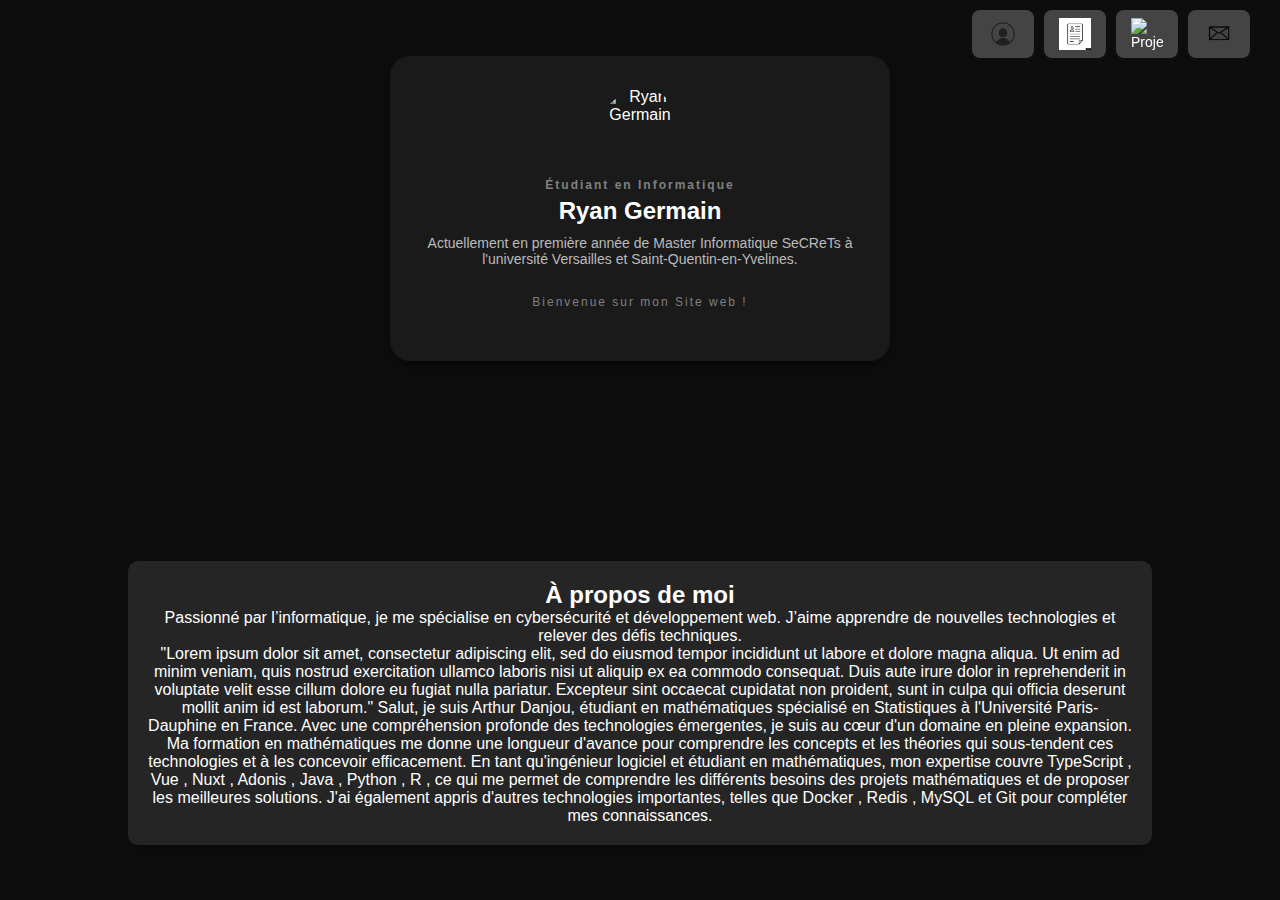
==== index.html @ cae589be "Passage en mode web statique" ====
<!DOCTYPE html>
<html lang="fr">
<head>
    <meta charset="UTF-8">
    <meta name="viewport" content="width=device-width, initial-scale=1.0">
    <title>Portfolio - Ryan Germain</title>
    <link rel="stylesheet" href="style.css">
    <script src="script.js"></script>
    <script src="https://ajax.googleapis.com/ajax/libs/jquery/3.7.1/jquery.min.js"></script>
</head>
<body id="body">
    <!-- Bannière fixe -->
    <div class="navbar">
        <div class="tooltip">
            <a href="index.html" class="nav-btn">
                <img src="images/_profile.png" alt="Accueil"> 
            </a>
            <span class="tooltip-text">Accueil</span>
        </div>        
        
        <div class="tooltip">
             <a href="cv.pdf" class="nav-btn"><img src="images/cv.png" alt="CV"></a>
            <span class="tooltip-text">Mon CV</span>
        </div>   
        
        <div class="tooltip">
             <a href="#projets" class="nav-btn"><img src="images/folder.png" alt="Projets"></a>
            <span class="tooltip-text">Mes Projets</span>
        </div>   
        
        <div class="tooltip">
            <a href="contact.html" class="nav-btn">
                <img src="images/_mail.png" alt="Contact">
            </a>
            <span class="tooltip-text">Contactez-moi !</span>
        </div>   
    </div>

    <div id="content">
        <div class="card">
            <!-- Photo de profil -->
            <div class="profile-pic">
                <img src="images/profile.png" alt="Ryan Germain">
            </div>
            <h2 class="subtitle">Étudiant en Informatique</h2>
            <h1 class="title">Ryan Germain</h1>
            <p class="description">
                Actuellement en première année de Master Informatique SeCReTs à l'université Versailles et Saint-Quentin-en-Yvelines.
            </p>
            </br>
            <p class="subtitle">
                Bienvenue sur mon Site web !
            </p>

            <!-- Boutons sociaux -->
            <div class="buttons" id="contacts">
            </div>
        </div>

        <!-- Bloc de texte en dessous, avec un ID "about" -->
        <div id="about" class="text-block">
            <h2>À propos de moi</h2>
            <p>
                Passionné par l’informatique, je me spécialise en cybersécurité et développement web.
                J’aime apprendre de nouvelles technologies et relever des défis techniques.
            </p>
            <p>
                "Lorem ipsum dolor sit amet, consectetur adipiscing elit, sed do eiusmod tempor incididunt ut labore et dolore magna aliqua. Ut enim ad minim veniam, quis nostrud exercitation ullamco laboris nisi ut aliquip ex ea commodo consequat. Duis aute irure dolor in reprehenderit in voluptate velit esse cillum dolore eu fugiat nulla pariatur. Excepteur sint occaecat cupidatat non proident, sunt in culpa qui officia deserunt mollit anim id est laborum."

                Salut, je suis Arthur Danjou, étudiant en mathématiques spécialisé en Statistiques à l'Université Paris-Dauphine en France.

                Avec une compréhension profonde des technologies émergentes, je suis au cœur d'un domaine en pleine expansion. Ma formation en mathématiques me donne une longueur d'avance pour comprendre les concepts et les théories qui sous-tendent ces technologies et à les concevoir efficacement.
                
                En tant qu'ingénieur logiciel et étudiant en mathématiques, mon expertise couvre 
                TypeScript
                , 
                Vue
                , 
                Nuxt
                , 
                Adonis
                , 
                Java
                , 
                Python
                , 
                R
                , ce qui me permet de comprendre les différents besoins des projets mathématiques et de proposer les meilleures solutions. J'ai également appris d'autres technologies importantes, telles que 
                Docker
                , 
                Redis
                , 
                MySQL
                 et 
                Git
                 pour compléter mes connaissances.
            </p>
        </div>
    </div>
</body>
</html>
---- style.css ----
/* Navbar fixe */
.navbar {
    position: fixed;
    top: 0;
    right: 20px;
    /*background: rgba(26, 26, 26, 0.8);*/
    padding: 10px;
    border-radius: 10px;
    display: flex;
    gap: 10px;
    z-index: 1000;
}

/* Style des boutons navbar */
.nav-btn {
    background: #444;
    color: white;
    border: none;
    padding: 8px 15px;
    border-radius: 8px;
    cursor: pointer;
    font-size: 14px;
    transition: 0.3s;
    text-decoration: none;
    display: flex;
    align-items: center;
    gap: 8px;
}

.nav-btn img {
    width: 32px;
    height: 32px;
}

.nav-btn:hover {
    background: #666;
}

/* Global */
* {
    margin: 0;
    padding: 0;
    box-sizing: border-box;
    font-family: Arial, sans-serif;
}

body {
    background-color: #0d0d0d;
    color: white;
    display: flex;
    flex-direction: column;
    align-items: center;
    height: 200vh;
}

/* Carte principale */
.card {
    background-color: #1a1a1a;
    padding: 2rem;
    border-radius: 20px;
    text-align: center;
    width: 500px;
    margin: 100px auto; /* Centre horizontalement et garde un espace en haut */
    box-shadow: 0 4px 10px rgba(0, 0, 0, 0.5);
}



/* Photo de profil */
.profile-pic {
    width: 80px;
    height: 80px;
    margin: 0 auto 10px;
    border-radius: 50%;
    overflow: hidden;
    display: flex;
    justify-content: center;
    align-items: center;
}

.profile-pic img {
    width: 100%;
    height: 100%;
    object-fit: cover;
}

/* Titres */
.subtitle {
    color: gray;
    font-size: 12px;
    letter-spacing: 2px;
    margin-bottom: 5px;
}

.title {
    font-size: 24px;
    font-weight: bold;
}

.description {
    font-size: 14px;
    color: #bbb;
    margin: 10px 0;
}

/* Boutons */
.buttons {
    margin-top: 20px;
    display: flex;
    flex-direction: column;
    gap: 10px;
    width: 300px;
}

.btn {
    display: flex;
    align-items: center;
    gap: 10px;
    padding: 12px 20px;
    border-radius: 50px;
    font-size: 14px;
    color: white;
    text-decoration: none;
    font-weight: bold;
    transition: 0.3s;
    cursor: pointer;
    border: none;
}

.btn img {
    width: 40px;
    height: 40px;
}


.text-block {
    width: 80%;
    margin: 100px auto;
    padding: 20px;
    background: rgba(255, 255, 255, 0.1);
    color: white;
    text-align: center;
    border-radius: 10px;
    box-shadow: 0 4px 10px rgba(0, 0, 0, 0.2);
}

html {
    scroll-behavior: smooth;
}

/* Style du tooltip */
.tooltip {
    position: relative;
    display: inline-block;
}

/* Contenu du tooltip (caché par défaut) */
.tooltip .tooltip-text {
    visibility: hidden;
    background-color: rgba(0, 0, 0, 0.8);
    color: #fff;
    text-align: center;
    padding: 5px 10px;
    border-radius: 5px;
    position: absolute;
    bottom: -30px; /* Position sous le bouton */
    left: 50%;
    transform: translateX(-50%);
    white-space: nowrap;
    font-size: 14px;
    opacity: 0;
    transition: opacity 0.3s ease-in-out;
}

/* Affichage du tooltip au survol */
.tooltip:hover .tooltip-text {
    visibility: visible;
    opacity: 1;
}


html, body {
    height: 100%;
    overflow-x: hidden; /* Empêche le scroll horizontal */
    overflow-y: auto; /* Permet uniquement le scroll si nécessaire */
}


#content {
    min-height: calc(100vh - 80px); /* Hauteur de l'écran - taille de la navbar */
    display: flex;
    flex-direction: column;
    align-items: center;
    justify-content: center;
}


/* Couleurs des boutons */
.blue { background-color: #52aedf; }
.blue:hover { background-color: #005f8f; }

.purple { background-color: #6a0dad; }
.purple:hover { background-color: #570a91; }

.red { background-color: #dd2443; }
.red:hover { background-color: #a4031f; }

.dark { background-color: #333; }
.dark:hover { background-color: #555; }
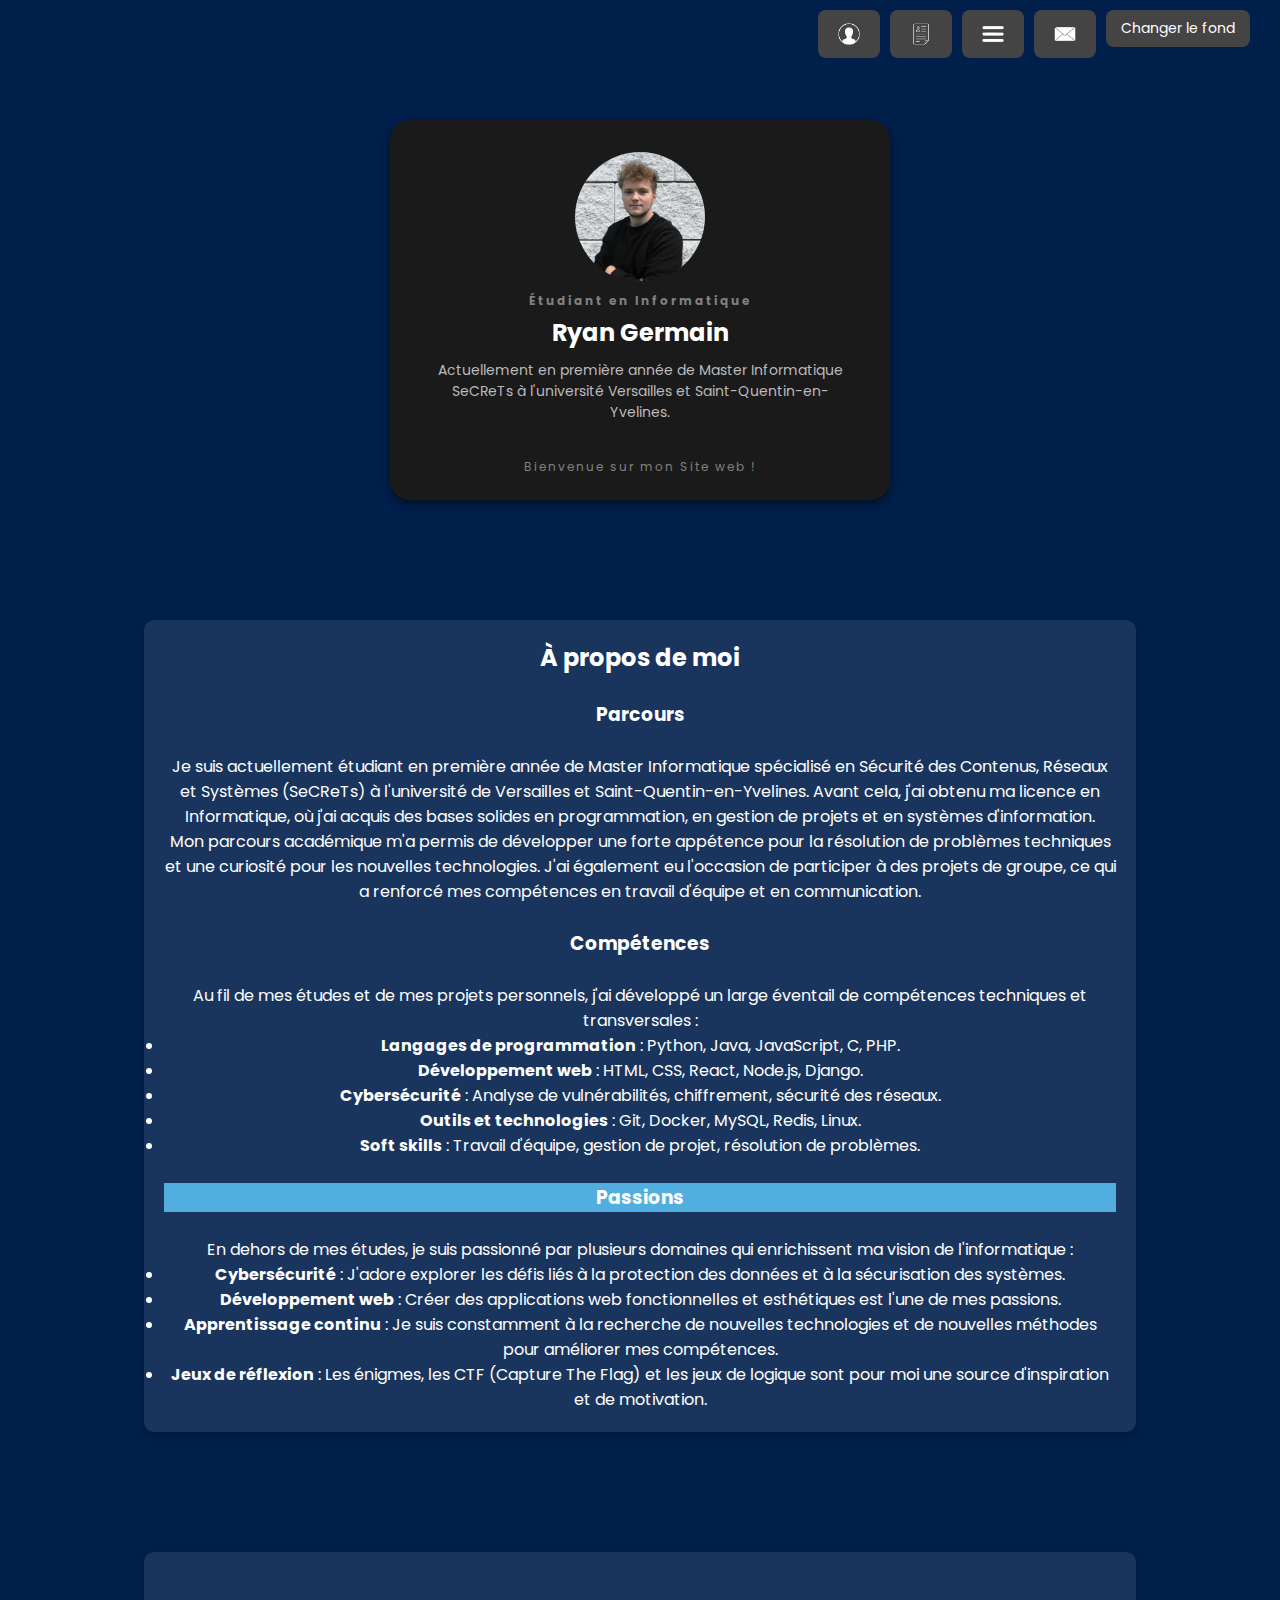
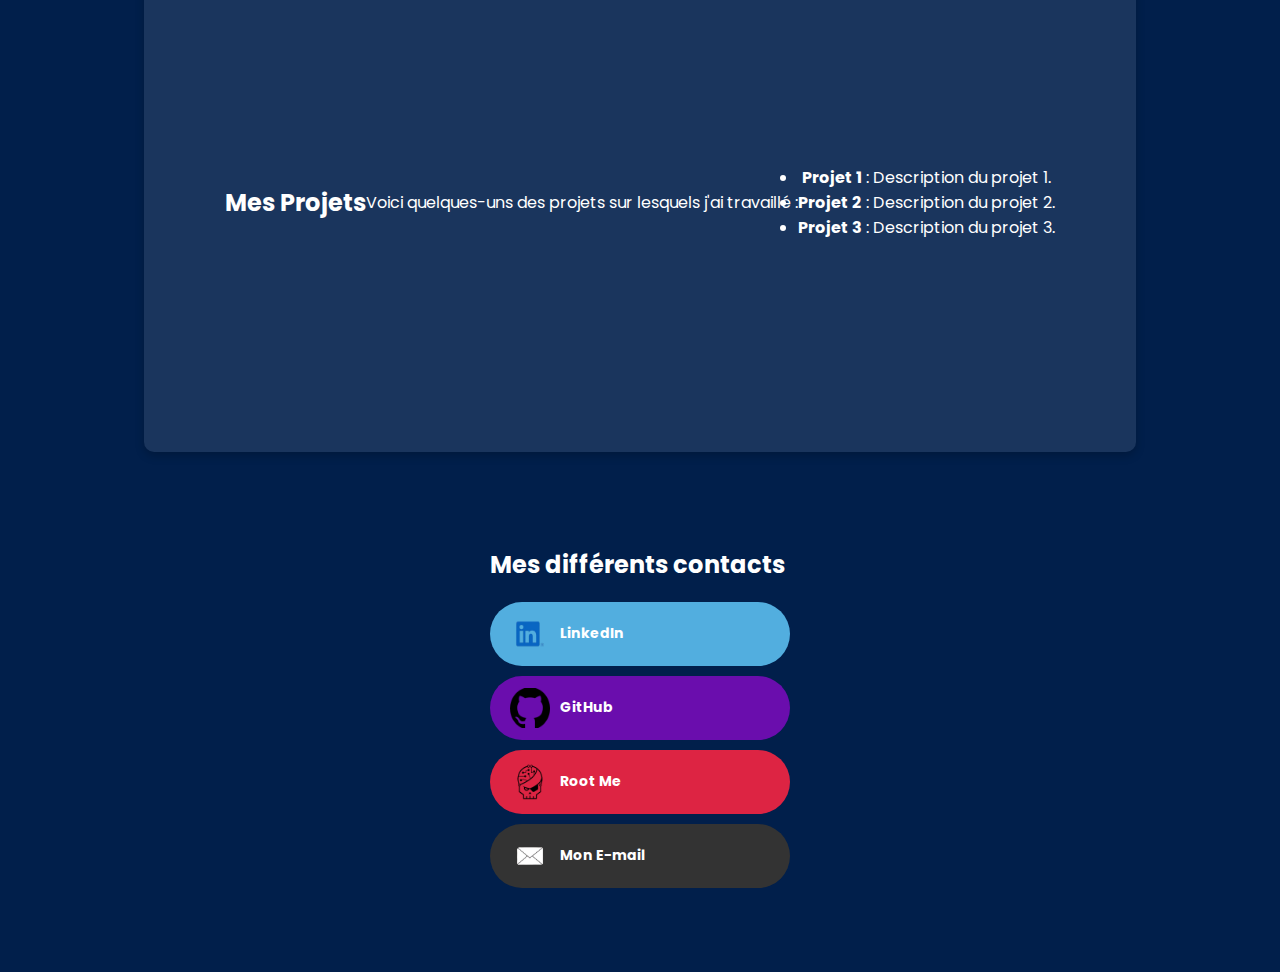
==== commit e1c0b61a: "Avancé du portfolio 70%" ====
--- a/index.html
+++ b/index.html
@@ -12,10 +12,10 @@
     <!-- Bannière fixe -->
     <div class="navbar">
         <div class="tooltip">
-            <a href="index.html" class="nav-btn">
+            <a id="accueilBtn" class="nav-btn">
                 <img src="images/_profile.png" alt="Accueil"> 
             </a>
-            <span class="tooltip-text">Accueil</span>
+            <span class="tooltip-text">Profile</span>
         </div>        
         
         <div class="tooltip">
@@ -24,23 +24,30 @@
         </div>   
         
         <div class="tooltip">
-             <a href="#projets" class="nav-btn"><img src="images/folder.png" alt="Projets"></a>
+             <a id="projet" class="nav-btn"><img src="images/burgermenu.png" alt="Projets"></a>
             <span class="tooltip-text">Mes Projets</span>
         </div>   
         
         <div class="tooltip">
-            <a href="contact.html" class="nav-btn">
-                <img src="images/_mail.png" alt="Contact">
+            <a id="contactBtn" class="nav-btn">
+                <img src="images/abc.png" alt="Contact">
             </a>
             <span class="tooltip-text">Contactez-moi !</span>
         </div>   
+
+        <div class="tooltip">
+             <button id="toggleTheme" class="nav-btn">Changer le fond</button>
+        </div> 
+       
+
     </div>
 
-    <div id="content">
+    <div id="content" id="top">
+        <!-- Carte principale -->
         <div class="card">
             <!-- Photo de profil -->
             <div class="profile-pic">
-                <img src="images/profile.png" alt="Ryan Germain">
+                <img src="images/moi.png" alt="Ryan Germain">
             </div>
             <h2 class="subtitle">Étudiant en Informatique</h2>
             <h1 class="title">Ryan Germain</h1>
@@ -57,44 +64,84 @@
             </div>
         </div>
 
-        <!-- Bloc de texte en dessous, avec un ID "about" -->
+        <!-- Section "À propos de moi" -->
         <div id="about" class="text-block">
             <h2>À propos de moi</h2>
+            </br>
+            <!-- Parcours -->
+            <h3>Parcours</h3>
+        </br>
             <p>
-                Passionné par l’informatique, je me spécialise en cybersécurité et développement web.
-                J’aime apprendre de nouvelles technologies et relever des défis techniques.
+                Je suis actuellement étudiant en première année de Master Informatique spécialisé en Sécurité des Contenus, Réseaux et Systèmes (SeCReTs) à l'université de Versailles et Saint-Quentin-en-Yvelines. Avant cela, j'ai obtenu ma licence en Informatique, où j'ai acquis des bases solides en programmation, en gestion de projets et en systèmes d'information.
             </p>
             <p>
-                "Lorem ipsum dolor sit amet, consectetur adipiscing elit, sed do eiusmod tempor incididunt ut labore et dolore magna aliqua. Ut enim ad minim veniam, quis nostrud exercitation ullamco laboris nisi ut aliquip ex ea commodo consequat. Duis aute irure dolor in reprehenderit in voluptate velit esse cillum dolore eu fugiat nulla pariatur. Excepteur sint occaecat cupidatat non proident, sunt in culpa qui officia deserunt mollit anim id est laborum."
+                Mon parcours académique m'a permis de développer une forte appétence pour la résolution de problèmes techniques et une curiosité pour les nouvelles technologies. J'ai également eu l'occasion de participer à des projets de groupe, ce qui a renforcé mes compétences en travail d'équipe et en communication.
+            </p>
+        </br>
+            <!-- Compétences -->
+            <h3>Compétences</h3>
+        </br>
+            <p>
+                Au fil de mes études et de mes projets personnels, j'ai développé un large éventail de compétences techniques et transversales :
+            </p>
+            <ul>
+                <li><strong>Langages de programmation</strong> : Python, Java, JavaScript, C, PHP.</li>
+                <li><strong>Développement web</strong> : HTML, CSS, React, Node.js, Django.</li>
+                <li><strong>Cybersécurité</strong> : Analyse de vulnérabilités, chiffrement, sécurité des réseaux.</li>
+                <li><strong>Outils et technologies</strong> : Git, Docker, MySQL, Redis, Linux.</li>
+                <li><strong>Soft skills</strong> : Travail d'équipe, gestion de projet, résolution de problèmes.</li>
+            </ul>
 
-                Salut, je suis Arthur Danjou, étudiant en mathématiques spécialisé en Statistiques à l'Université Paris-Dauphine en France.
+        </br>
+            <!-- Passions -->
+            <h3 class = "blue">Passions</h3>
+        </br>
+        <div id="passions" ></div>
+            <p>
+                En dehors de mes études, je suis passionné par plusieurs domaines qui enrichissent ma vision de l'informatique :
+            </p>
+            <ul>
+                <li><strong>Cybersécurité</strong> : J'adore explorer les défis liés à la protection des données et à la sécurisation des systèmes.</li>
+                <li><strong>Développement web</strong> : Créer des applications web fonctionnelles et esthétiques est l'une de mes passions.</li>
+                <li><strong>Apprentissage continu</strong> : Je suis constamment à la recherche de nouvelles technologies et de nouvelles méthodes pour améliorer mes compétences.</li>
+                <li><strong>Jeux de réflexion</strong> : Les énigmes, les CTF (Capture The Flag) et les jeux de logique sont pour moi une source d'inspiration et de motivation.</li>
+            </ul>
+        </div>
 
-                Avec une compréhension profonde des technologies émergentes, je suis au cœur d'un domaine en pleine expansion. Ma formation en mathématiques me donne une longueur d'avance pour comprendre les concepts et les théories qui sous-tendent ces technologies et à les concevoir efficacement.
-                
-                En tant qu'ingénieur logiciel et étudiant en mathématiques, mon expertise couvre 
-                TypeScript
-                , 
-                Vue
-                , 
-                Nuxt
-                , 
-                Adonis
-                , 
-                Java
-                , 
-                Python
-                , 
-                R
-                , ce qui me permet de comprendre les différents besoins des projets mathématiques et de proposer les meilleures solutions. J'ai également appris d'autres technologies importantes, telles que 
-                Docker
-                , 
-                Redis
-                , 
-                MySQL
-                 et 
-                Git
-                 pour compléter mes connaissances.
+        <!-- Section "Projets" -->
+        <div id="projets" class="text-block">
+            <h2>Mes Projets</h2>
+            <p>
+                Voici quelques-uns des projets sur lesquels j'ai travaillé :
             </p>
+            <ul>
+                <li><strong>Projet 1</strong> : Description du projet 1.</li>
+                <li><strong>Projet 2</strong> : Description du projet 2.</li>
+                <li><strong>Projet 3</strong> : Description du projet 3.</li>
+            </ul>
+        </div>
+
+        <div id="content_contact">
+        
+            <!-- Boutons sociaux -->
+            <div class="buttons" id="contacts"><p>
+                <h2>
+                    Mes différents contacts
+                </h2>
+            </p>
+                <a href="https://www.linkedin.com/in/germainryan/" class="btn blue" target="_blank">
+                    <img src="images/_linkedin.png" alt="LinkedIn"> LinkedIn
+                </a>
+                <a href="https://github.com/NayrGermain" class="btn purple" target="_blank">
+                    <img src="images/_github.png" alt="GitHub"> GitHub
+                </a>
+                <a href="https://www.root-me.org/Nayr-967607" class="btn red" target="_blank">
+                    <img src="images/_rootme.png" alt="Root Me"> Root Me
+                </a>
+                <a href="mailto:ryangermain.2004@gmail.com" class="btn dark">
+                    <img src="images/abc.png" alt="Email"> Mon E-mail
+                </a>
+            </div>
         </div>
     </div>
 </body>
--- a/style.css
+++ b/style.css
@@ -1,9 +1,9 @@
+@import url('https://fonts.googleapis.com/css2?family=Poppins:wght@300;400;600&display=swap');
 /* Navbar fixe */
 .navbar {
     position: fixed;
     top: 0;
     right: 20px;
-    /*background: rgba(26, 26, 26, 0.8);*/
     padding: 10px;
     border-radius: 10px;
     display: flex;
@@ -41,16 +41,37 @@
     margin: 0;
     padding: 0;
     box-sizing: border-box;
-    font-family: Arial, sans-serif;
-}
+    font-family: 'Poppins', sans-serif;
+}
+
+
+@keyframes gradientAnimation {
+    0% { background-position: 0% 50%; }
+    50% { background-position: 100% 50%; }
+    100% { background-position: 0% 50%; }
+}
+
 
 body {
-    background-color: #0d0d0d;
-    color: white;
-    display: flex;
-    flex-direction: column;
-    align-items: center;
-    height: 200vh;
+    background:#011f4b; /* Couleur de fond par défaut */
+    background-image: linear-gradient(45deg, #010556, #1c377b, #281756, #2a074d);
+    background-size: 600% 600%;
+    color: white;
+    display: block;
+    height: 100vh;
+    margin: 0;
+    padding-top: 80px;
+    transition: background-image 1s ease-in-out; /* Transition sur background-image uniquement */
+}
+
+/* Mode gradient */
+.gradient-bg {
+    animation: gradientAnimation 16s ease infinite;
+}
+
+/* Mode noir */
+.black-bg {
+    background-image: none; /* Supprime uniquement l’image */
 }
 
 /* Carte principale */
@@ -59,17 +80,17 @@
     padding: 2rem;
     border-radius: 20px;
     text-align: center;
+    justify-content: center;
     width: 500px;
-    margin: 100px auto; /* Centre horizontalement et garde un espace en haut */
+    height: 380px;
+    margin: 20px auto; /* Centre horizontalement et garde un espace en haut */
     box-shadow: 0 4px 10px rgba(0, 0, 0, 0.5);
 }
-
-
 
 /* Photo de profil */
 .profile-pic {
-    width: 80px;
-    height: 80px;
+    width: 130px;
+    height: 130px;
     margin: 0 auto 10px;
     border-radius: 50%;
     overflow: hidden;
@@ -132,10 +153,10 @@
     height: 40px;
 }
 
-
+/* Section "À propos de moi" */
 .text-block {
     width: 80%;
-    margin: 100px auto;
+    margin: 120px auto; /* Réduire la marge pour éviter la coupure */
     padding: 20px;
     background: rgba(255, 255, 255, 0.1);
     color: white;
@@ -144,17 +165,12 @@
     box-shadow: 0 4px 10px rgba(0, 0, 0, 0.2);
 }
 
-html {
-    scroll-behavior: smooth;
-}
-
-/* Style du tooltip */
+/* Tooltip */
 .tooltip {
     position: relative;
     display: inline-block;
 }
 
-/* Contenu du tooltip (caché par défaut) */
 .tooltip .tooltip-text {
     visibility: hidden;
     background-color: rgba(0, 0, 0, 0.8);
@@ -163,7 +179,7 @@
     padding: 5px 10px;
     border-radius: 5px;
     position: absolute;
-    bottom: -30px; /* Position sous le bouton */
+    bottom: -30px;
     left: 50%;
     transform: translateX(-50%);
     white-space: nowrap;
@@ -172,29 +188,11 @@
     transition: opacity 0.3s ease-in-out;
 }
 
-/* Affichage du tooltip au survol */
 .tooltip:hover .tooltip-text {
     visibility: visible;
     opacity: 1;
 }
 
-
-html, body {
-    height: 100%;
-    overflow-x: hidden; /* Empêche le scroll horizontal */
-    overflow-y: auto; /* Permet uniquement le scroll si nécessaire */
-}
-
-
-#content {
-    min-height: calc(100vh - 80px); /* Hauteur de l'écran - taille de la navbar */
-    display: flex;
-    flex-direction: column;
-    align-items: center;
-    justify-content: center;
-}
-
-
 /* Couleurs des boutons */
 .blue { background-color: #52aedf; }
 .blue:hover { background-color: #005f8f; }
@@ -207,3 +205,30 @@
 
 .dark { background-color: #333; }
 .dark:hover { background-color: #555; }
+
+/* Contenu principal */
+#content {
+    min-height: calc(100vh - 80px);
+    transition: opacity 0.3s ease-in-out; /* Hauteur de l'écran - taille de la navbar */
+    margin: 0 auto; /* Centrer le contenu */
+    padding: 20px; /* Ajouter un peu de padding */
+}
+#content_contact {
+    height: 500px;
+    display: flex;
+    align-items: center;
+    transition: opacity 0.3s ease-in-out;
+    justify-content: center;
+    margin: 0 auto; /* Centrer le contenu */
+    padding: 20px; /* Ajouter un peu de padding */
+}
+
+#projets {
+    height: 500px;
+    display: flex;
+    align-items: center;
+    transition: opacity 0.3s ease-in-out;
+    justify-content: center;
+    margin: 0 auto; /* Centrer le contenu */
+    padding: 20px; /* Ajouter un peu de padding */
+}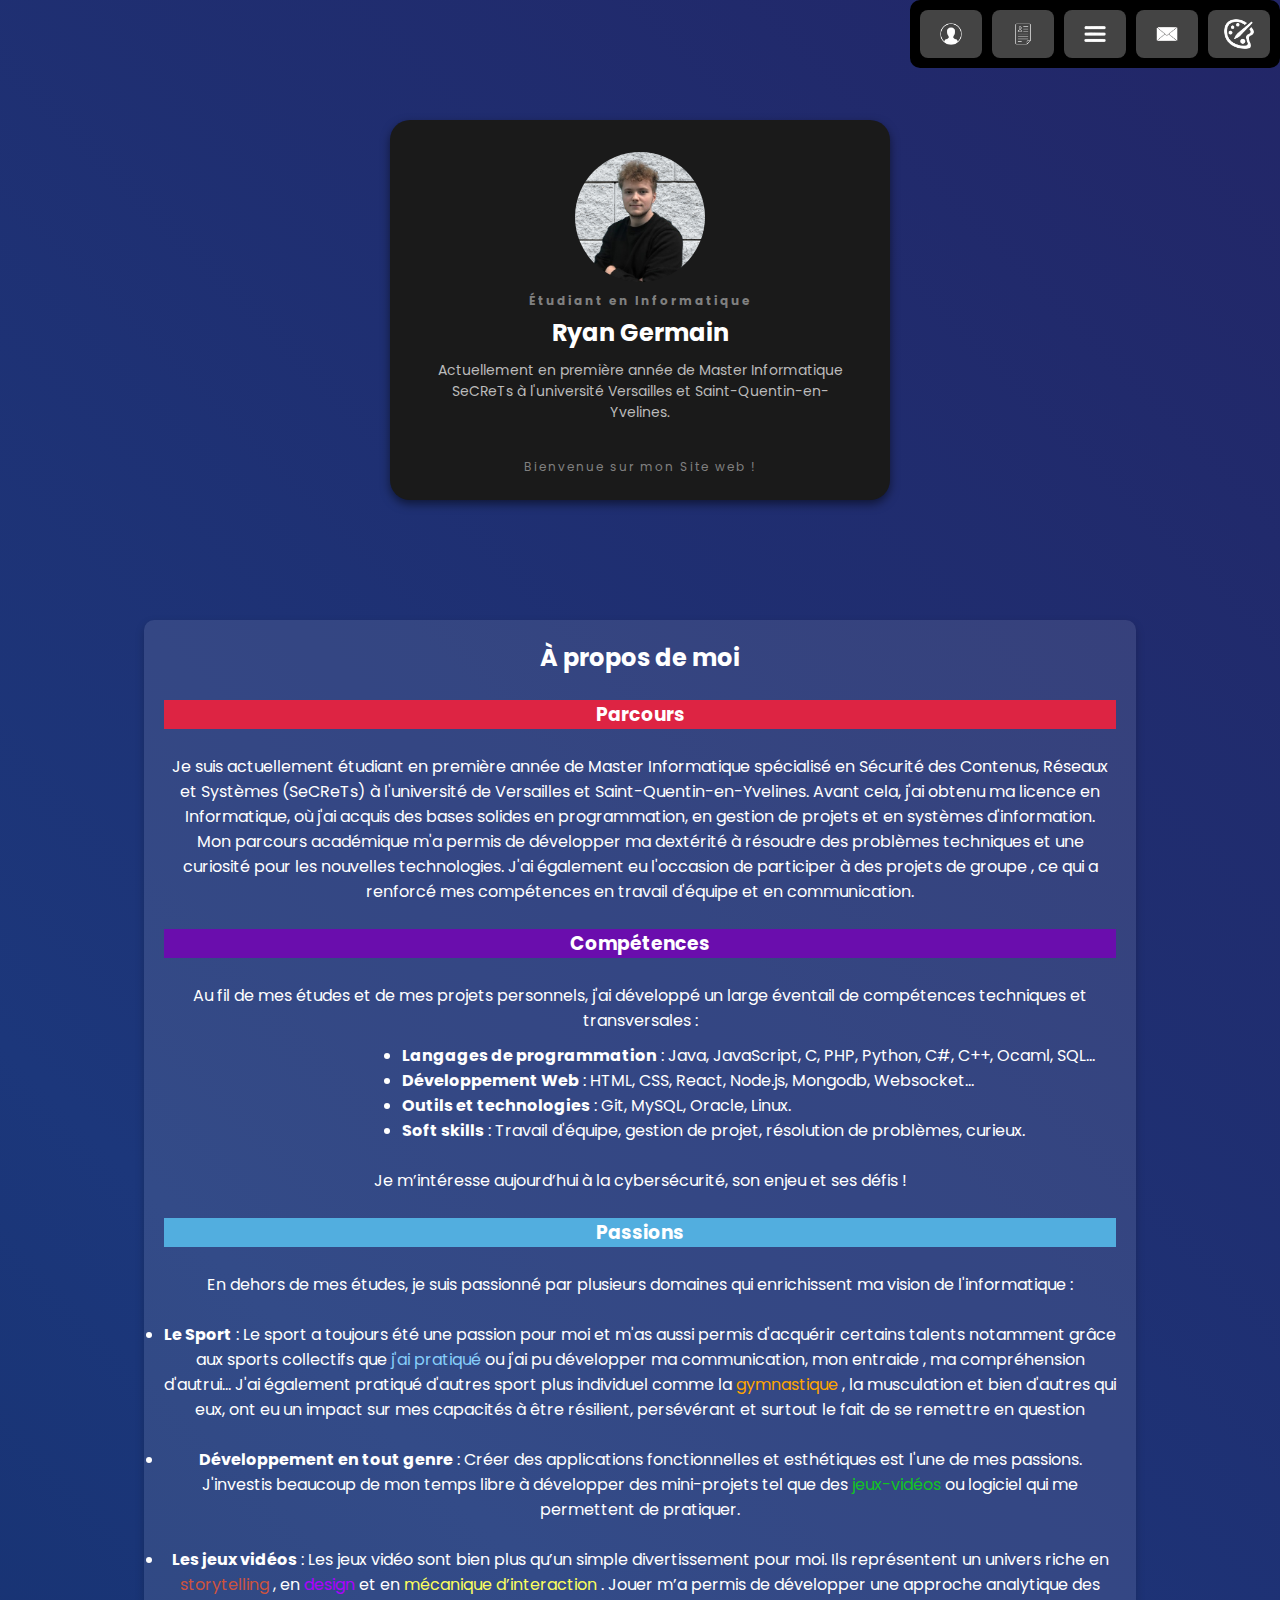
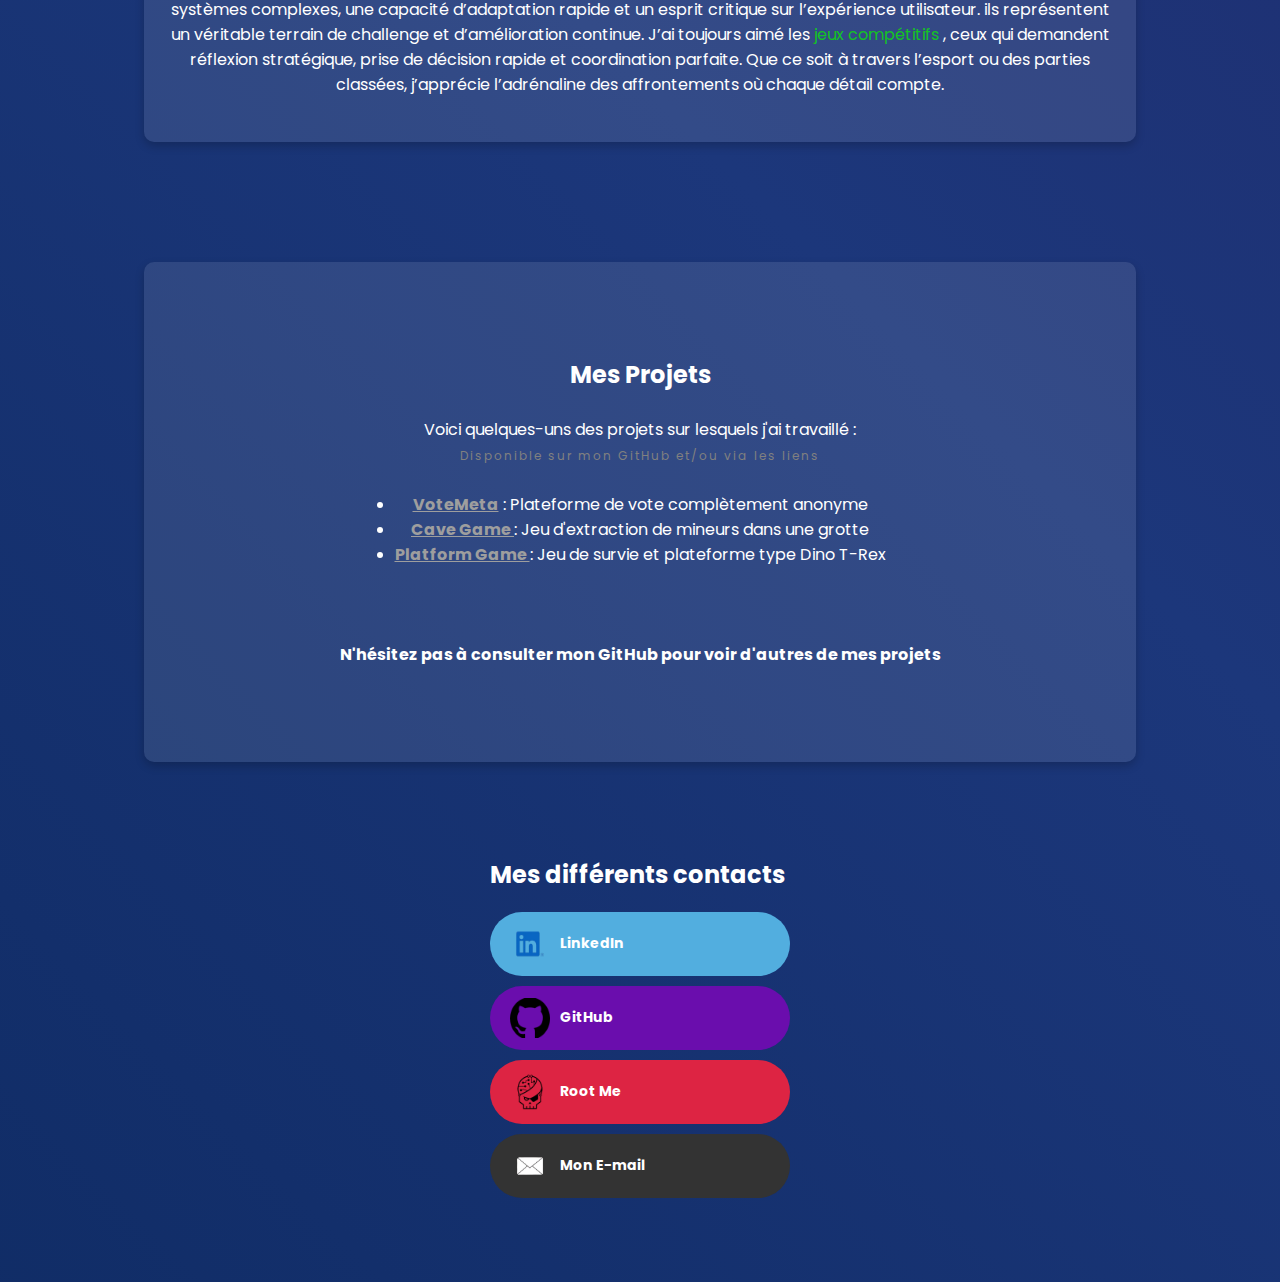
==== commit 03147469: "Version a jour du 12/03/2025" ====
--- a/index.html
+++ b/index.html
@@ -8,7 +8,7 @@
     <script src="script.js"></script>
     <script src="https://ajax.googleapis.com/ajax/libs/jquery/3.7.1/jquery.min.js"></script>
 </head>
-<body id="body">
+<body id="body" class = "gradient-bg">
     <!-- Bannière fixe -->
     <div class="navbar">
         <div class="tooltip">
@@ -19,7 +19,7 @@
         </div>        
         
         <div class="tooltip">
-             <a href="cv.pdf" class="nav-btn"><img src="images/cv.png" alt="CV"></a>
+             <a href="cv1.pdf" class="nav-btn"><img src="images/cv.png" alt="CV"></a>
             <span class="tooltip-text">Mon CV</span>
         </div>   
         
@@ -36,7 +36,8 @@
         </div>   
 
         <div class="tooltip">
-             <button id="toggleTheme" class="nav-btn">Changer le fond</button>
+             <a id="toggleTheme" class="nav-btn"> <img src="images/color.png" alt="color"></a>
+             <span class="tooltip-text">Changer le fond</span>
         </div> 
        
 
@@ -69,28 +70,37 @@
             <h2>À propos de moi</h2>
             </br>
             <!-- Parcours -->
-            <h3>Parcours</h3>
-        </br>
-            <p>
-                Je suis actuellement étudiant en première année de Master Informatique spécialisé en Sécurité des Contenus, Réseaux et Systèmes (SeCReTs) à l'université de Versailles et Saint-Quentin-en-Yvelines. Avant cela, j'ai obtenu ma licence en Informatique, où j'ai acquis des bases solides en programmation, en gestion de projets et en systèmes d'information.
-            </p>
-            <p>
-                Mon parcours académique m'a permis de développer une forte appétence pour la résolution de problèmes techniques et une curiosité pour les nouvelles technologies. J'ai également eu l'occasion de participer à des projets de groupe, ce qui a renforcé mes compétences en travail d'équipe et en communication.
+            <h3 class ="red">Parcours</h3>
+        </br>
+            <p>
+                Je suis actuellement étudiant en première année de Master Informatique spécialisé en Sécurité des Contenus, Réseaux et Systèmes (SeCReTs) à l'université de Versailles et Saint-Quentin-en-Yvelines. 
+                Avant cela, j'ai obtenu ma licence en Informatique, où j'ai acquis des bases solides en programmation, en gestion de projets et en systèmes d'information.
+            </p>
+            <p>
+                Mon parcours académique m'a permis de développer ma dextérité à résoudre des problèmes techniques 
+                et une curiosité pour les nouvelles technologies. J'ai également eu l'occasion de participer à des projets de groupe
+                , ce qui a renforcé mes compétences en travail d'équipe et en communication.
             </p>
         </br>
             <!-- Compétences -->
-            <h3>Compétences</h3>
-        </br>
+            <h3 class ="purple">Compétences</h3>
+        </br>
+        
             <p>
                 Au fil de mes études et de mes projets personnels, j'ai développé un large éventail de compétences techniques et transversales :
             </p>
+            <div id = "skills">
             <ul>
-                <li><strong>Langages de programmation</strong> : Python, Java, JavaScript, C, PHP.</li>
-                <li><strong>Développement web</strong> : HTML, CSS, React, Node.js, Django.</li>
-                <li><strong>Cybersécurité</strong> : Analyse de vulnérabilités, chiffrement, sécurité des réseaux.</li>
-                <li><strong>Outils et technologies</strong> : Git, Docker, MySQL, Redis, Linux.</li>
-                <li><strong>Soft skills</strong> : Travail d'équipe, gestion de projet, résolution de problèmes.</li>
+                <li><strong>Langages de programmation</strong> : Java, JavaScript, C, PHP, Python, C#, C++, Ocaml, SQL...</li>
+                <li><strong>Développement Web</strong> : HTML, CSS, React, Node.js, Mongodb, Websocket...</li>
+                <li><strong>Outils et technologies</strong> : Git, MySQL, Oracle, Linux.</li>
+                <li><strong>Soft skills</strong> : Travail d'équipe, gestion de projet, résolution de problèmes, curieux.</li>
             </ul>
+        </div>
+        <br>
+        <p>
+            Je m’intéresse aujourd’hui à la cybersécurité, son enjeu et ses défis !
+        </p>
 
         </br>
             <!-- Passions -->
@@ -99,26 +109,96 @@
         <div id="passions" ></div>
             <p>
                 En dehors de mes études, je suis passionné par plusieurs domaines qui enrichissent ma vision de l'informatique :
-            </p>
+            </p></br>
             <ul>
-                <li><strong>Cybersécurité</strong> : J'adore explorer les défis liés à la protection des données et à la sécurisation des systèmes.</li>
-                <li><strong>Développement web</strong> : Créer des applications web fonctionnelles et esthétiques est l'une de mes passions.</li>
-                <li><strong>Apprentissage continu</strong> : Je suis constamment à la recherche de nouvelles technologies et de nouvelles méthodes pour améliorer mes compétences.</li>
-                <li><strong>Jeux de réflexion</strong> : Les énigmes, les CTF (Capture The Flag) et les jeux de logique sont pour moi une source d'inspiration et de motivation.</li>
-            </ul>
+                <li><strong>Le Sport</strong> : Le sport a toujours été une passion pour moi et m'as aussi permis d'acquérir certains talents notamment
+                grâce aux sports collectifs que 
+
+                <div class="tooltip">
+                    <a id="sportco"> j'ai pratiqué</a>
+                    <span class="tooltip-text">   Volley-ball 🏐, Basket-Ball 🏀</span>
+               </div>
+              
+                
+                ou j'ai pu développer ma communication, mon entraide
+            , ma compréhension d'autrui... J'ai également pratiqué d'autres sport plus individuel comme la 
+            <div class="tooltip">
+                <a id="gym"> gymnastique</a>
+                <span class="tooltip-text">GAM pour être précis 🤸</span>
+           </div> 
+            ,
+
+             la musculation et bien d'autres
+            qui eux, ont eu un impact sur mes capacités à être résilient, persévérant et surtout le fait de se remettre en question </li>
+        </br>
+            <li><strong>Développement en tout genre</strong> : Créer des applications fonctionnelles et esthétiques est l'une de mes passions. J'investis
+                beaucoup de mon temps libre à développer des mini-projets tel que des 
+                <div class="tooltip">
+                    <a id="jeux-vidéos"> jeux-vidéos</a>
+                    <span class="tooltip-text">Tetris, Pong, Snake...</br>Tout y passe 🎮</span>
+               </div>
+                
+                
+                ou logiciel qui me permettent de pratiquer.
+            </li></br>
+                <li><strong>Les jeux vidéos</strong> 
+                    : Les jeux vidéo sont bien plus qu’un simple divertissement pour moi. 
+                    Ils représentent un univers riche en 
+                    <div class="tooltip">
+                        <a id="storytelling"> storytelling</a>
+                        <span class="tooltip-text">The Last of Us (1&2), Life is Strange </span>
+                   </div> 
+                    
+                    
+                    , en 
+                    
+                    <div class="tooltip">
+                        <a id="design"> design</a>
+                        <span class="tooltip-text">Hollow Knight, Cuphead</span>
+                   </div> 
+                    
+                    et en 
+                    <div class="tooltip">
+                        <a id="meca"> mécanique d’interaction</a>
+                        <span class="tooltip-text">Dark Souls & Elden Ring</span>
+                   </div> 
+                    
+                    
+                    . Jouer m’a permis de développer 
+                    une approche analytique des systèmes complexes, une capacité d’adaptation rapide et un esprit critique sur l’expérience utilisateur.
+                    ils représentent un véritable terrain de challenge et d’amélioration continue. J’ai toujours aimé les 
+                    
+                    <div class="tooltip">
+                        <a id="jeux-vidéos">jeux compétitifs</a>
+                        <span class="tooltip-text">La liste est trop longue<br>Pour tous les citer ...</span>
+                   </div> 
+                    
+                    
+                    , 
+                    ceux qui demandent réflexion stratégique, prise de décision rapide et coordination parfaite. Que ce soit à travers l’esport
+                     ou des parties classées, j’apprécie l’adrénaline des affrontements où chaque détail compte.
+                </li></br>
+               </ul>
         </div>
 
         <!-- Section "Projets" -->
         <div id="projets" class="text-block">
             <h2>Mes Projets</h2>
+            <br>
             <p>
                 Voici quelques-uns des projets sur lesquels j'ai travaillé :
-            </p>
+                <br><span class ="subtitle">Disponible sur mon GitHub et/ou via les liens</span>
+            </p>
+            <br>
             <ul>
-                <li><strong>Projet 1</strong> : Description du projet 1.</li>
-                <li><strong>Projet 2</strong> : Description du projet 2.</li>
-                <li><strong>Projet 3</strong> : Description du projet 3.</li>
+                <li><strong><a href ="https://github.com/NayrGermain/VoteMeta" class ="white">VoteMeta</a></strong> : Plateforme de vote complètement anonyme</li>
+                <li><strong><a href ="https://github.com/NayrGermain/Cave-Game" class ="white">Cave Game </a></strong> : Jeu d'extraction de mineurs dans une grotte</li>
+                <li><strong><a href ="https://github.com/NayrGermain/PlatformGame" class ="white">Platform Game </a></strong> : Jeu de survie et plateforme type Dino T-Rex</li>
             </ul>
+            <br><br><br>
+            <p><h4>
+                N'hésitez pas à consulter mon GitHub pour voir d'autres de mes projets</h4>
+            </p>
         </div>
 
         <div id="content_contact">
--- a/style.css
+++ b/style.css
@@ -3,12 +3,13 @@
 .navbar {
     position: fixed;
     top: 0;
-    right: 20px;
+    right: 0px;
     padding: 10px;
     border-radius: 10px;
     display: flex;
     gap: 10px;
     z-index: 1000;
+    background-color:black;
 }
 
 /* Style des boutons navbar */
@@ -54,7 +55,7 @@
 
 body {
     background:#011f4b; /* Couleur de fond par défaut */
-    background-image: linear-gradient(45deg, #010556, #1c377b, #281756, #2a074d);
+    background-image: linear-gradient(45deg, #011f4b, #1c377b, #281756, #2a074d);
     background-size: 600% 600%;
     color: white;
     display: block;
@@ -197,6 +198,10 @@
 .blue { background-color: #52aedf; }
 .blue:hover { background-color: #005f8f; }
 
+.white { color: rgb(158, 158, 158); }
+.white:hover { color: #c6c6c6; }
+
+
 .purple { background-color: #6a0dad; }
 .purple:hover { background-color: #570a91; }
 
@@ -205,6 +210,25 @@
 
 .dark { background-color: #333; }
 .dark:hover { background-color: #555; }
+
+#gym {color: orange;}
+#gym:hover {color: rgba(255, 166, 0, 0.645);}
+
+#sportco {color : lightskyblue}
+#sportco:hover {color : rgb(69, 106, 129)}
+
+#storytelling {color : rgb(205, 83, 61)}
+#storytelling:hover {color : rgb(105, 43, 33)}
+
+#design {color: rgb(174, 0, 255);}
+#design:hover {color: rgba(126, 7, 106, 0.645);}
+
+#meca {color: rgb(252, 255, 93);}
+#meca:hover {color: rgba(174, 196, 9, 0.645);}
+
+#jeux-vidéos {color: rgb(19, 195, 36);}
+#jeux-vidéos:hover {color: rgba(38, 182, 45, 0.645);}
+
 
 /* Contenu principal */
 #content {
@@ -231,4 +255,11 @@
     justify-content: center;
     margin: 0 auto; /* Centrer le contenu */
     padding: 20px; /* Ajouter un peu de padding */
+    flex-direction: column;
+}
+
+#skills {
+    text-align: left;
+    padding-left: 25%;
+    margin-top: 10px;
 }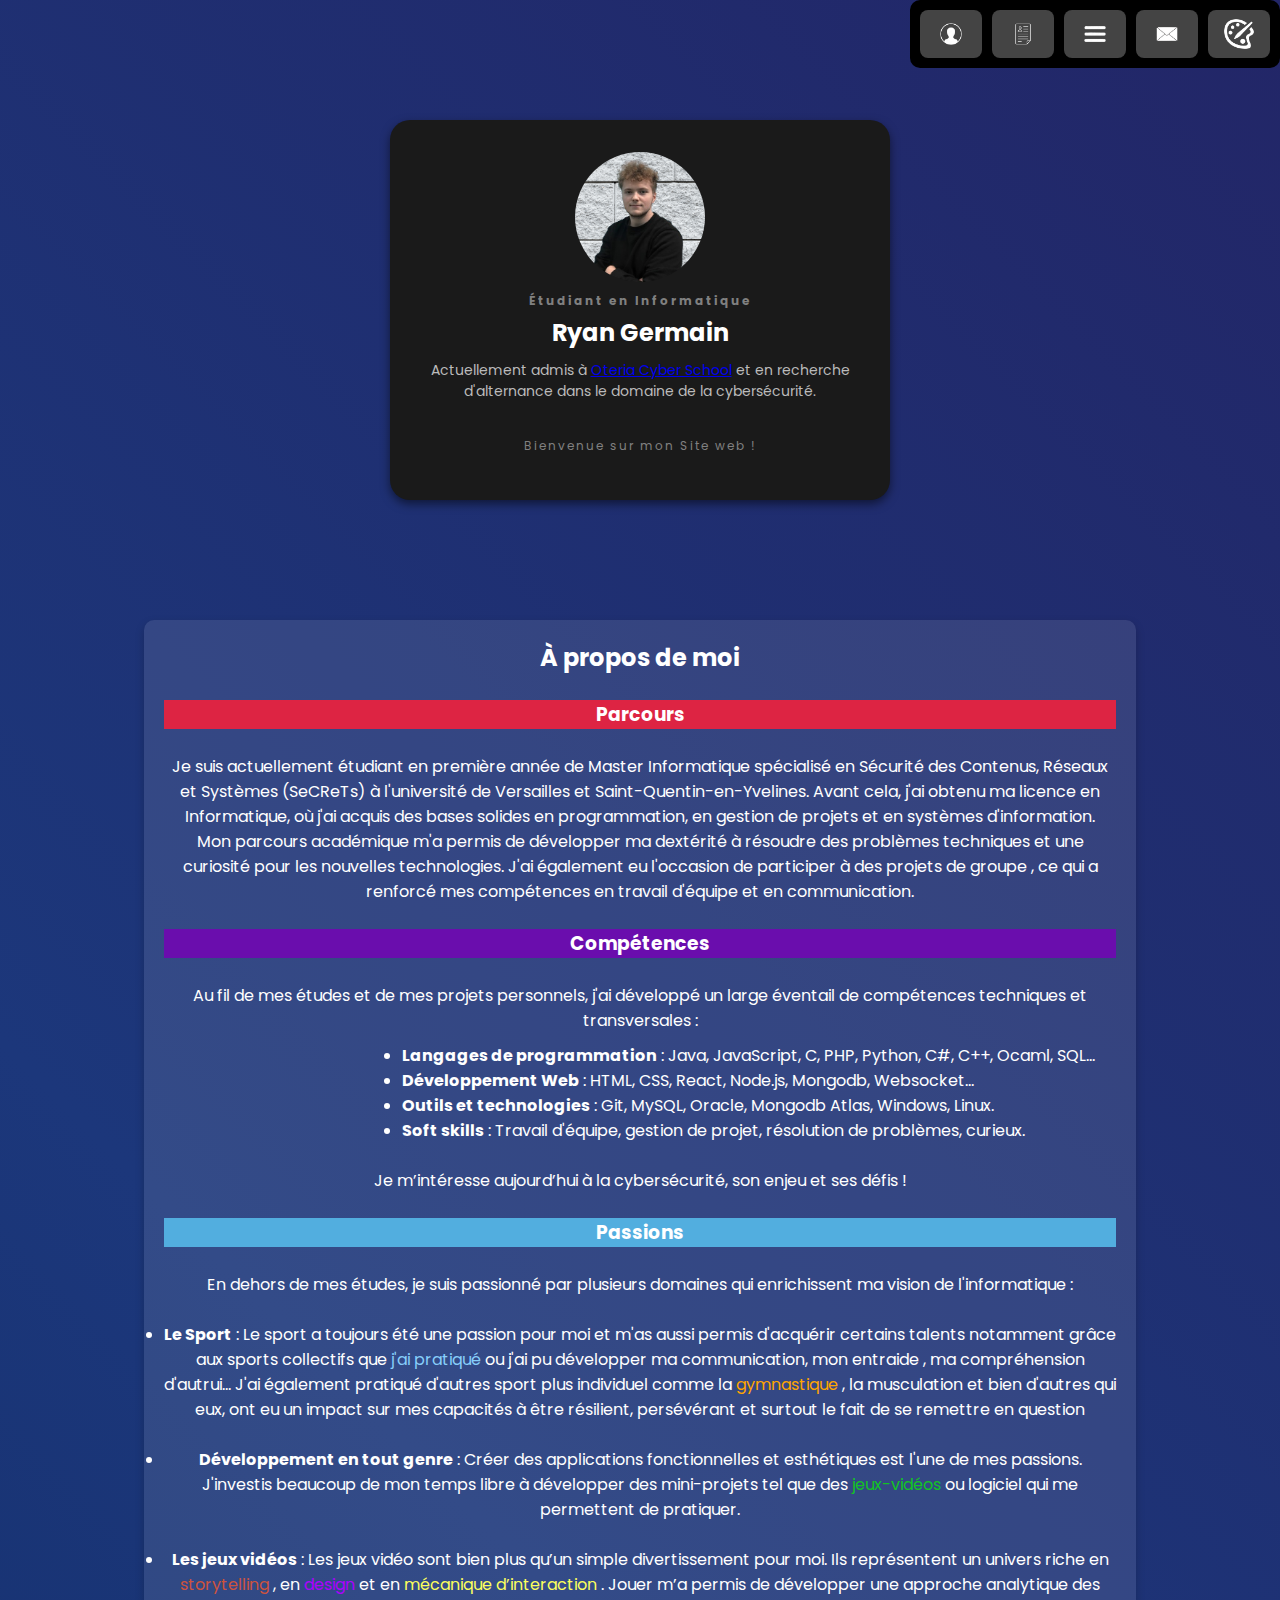
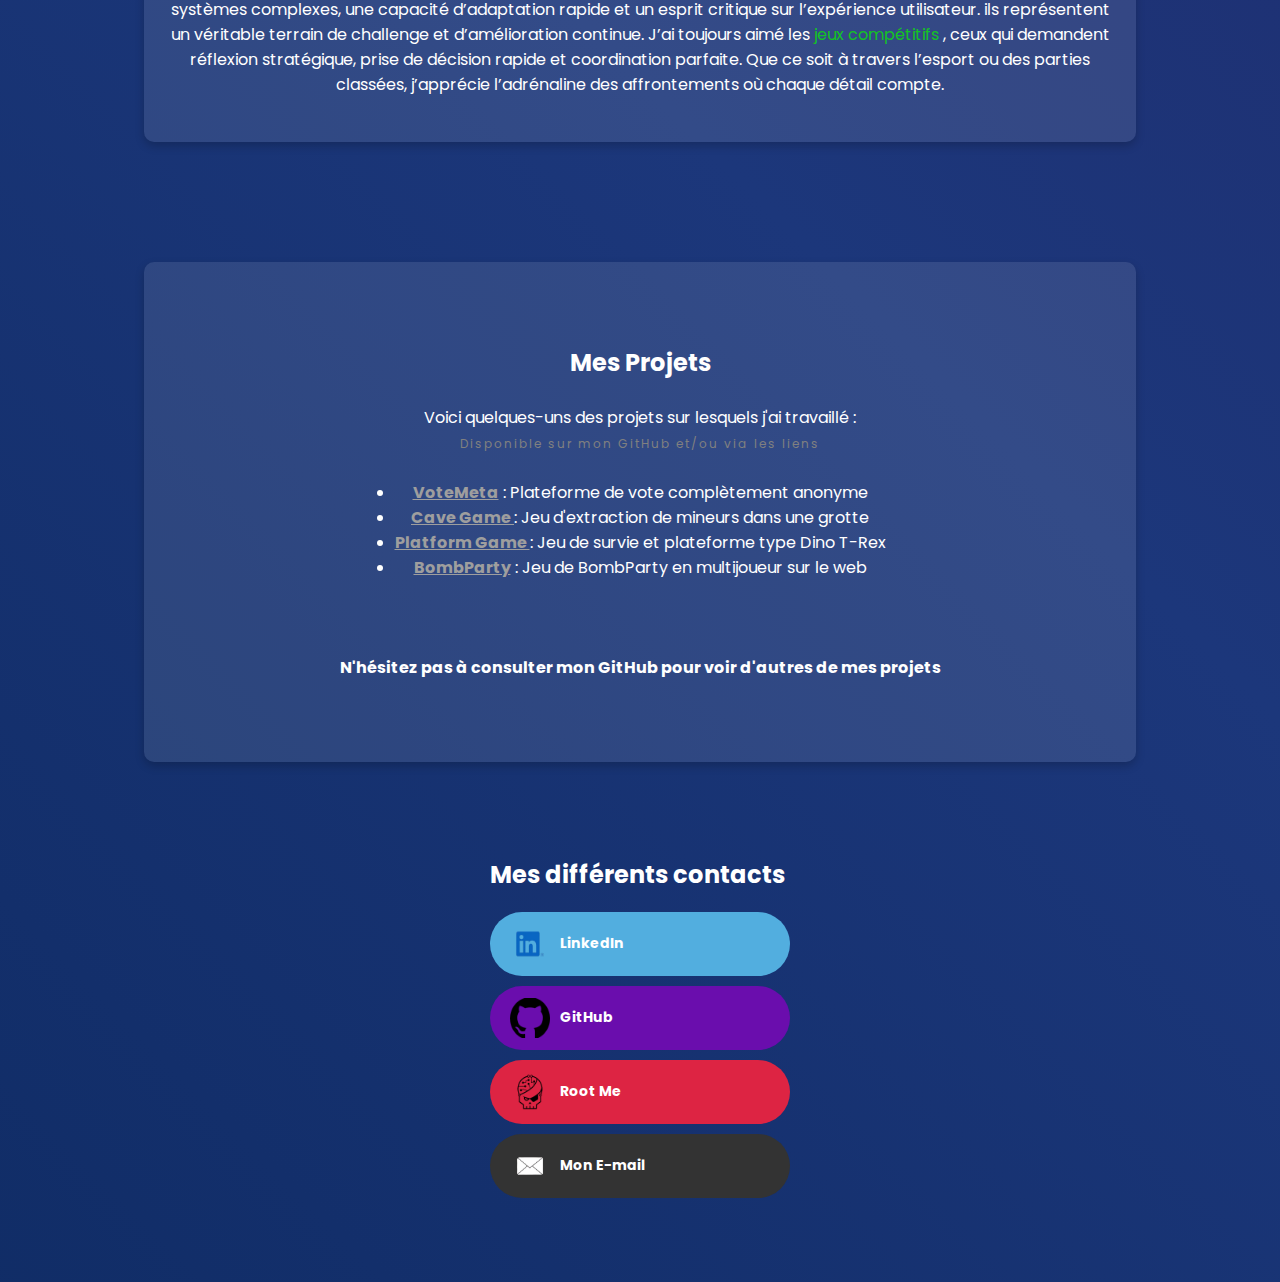
==== commit 9b52fa58: "Modifications mineurs" ====
--- a/index.html
+++ b/index.html
@@ -53,7 +53,7 @@
             <h2 class="subtitle">Étudiant en Informatique</h2>
             <h1 class="title">Ryan Germain</h1>
             <p class="description">
-                Actuellement en première année de Master Informatique SeCReTs à l'université Versailles et Saint-Quentin-en-Yvelines.
+                Actuellement admis à <a href ="https://www.oteria.fr/">Oteria Cyber School</a> et en recherche d'alternance dans le domaine de la cybersécurité.
             </p>
             </br>
             <p class="subtitle">
@@ -93,7 +93,7 @@
             <ul>
                 <li><strong>Langages de programmation</strong> : Java, JavaScript, C, PHP, Python, C#, C++, Ocaml, SQL...</li>
                 <li><strong>Développement Web</strong> : HTML, CSS, React, Node.js, Mongodb, Websocket...</li>
-                <li><strong>Outils et technologies</strong> : Git, MySQL, Oracle, Linux.</li>
+                <li><strong>Outils et technologies</strong> : Git, MySQL, Oracle, Mongodb Atlas, Windows, Linux.</li>
                 <li><strong>Soft skills</strong> : Travail d'équipe, gestion de projet, résolution de problèmes, curieux.</li>
             </ul>
         </div>
@@ -194,6 +194,7 @@
                 <li><strong><a href ="https://github.com/NayrGermain/VoteMeta" class ="white">VoteMeta</a></strong> : Plateforme de vote complètement anonyme</li>
                 <li><strong><a href ="https://github.com/NayrGermain/Cave-Game" class ="white">Cave Game </a></strong> : Jeu d'extraction de mineurs dans une grotte</li>
                 <li><strong><a href ="https://github.com/NayrGermain/PlatformGame" class ="white">Platform Game </a></strong> : Jeu de survie et plateforme type Dino T-Rex</li>
+                <li><strong><a href ="https://bombparty-8efp.onrender.com/" class ="white">BombParty</a></strong> : Jeu de BombParty en multijoueur sur le web</li>
             </ul>
             <br><br><br>
             <p><h4>
